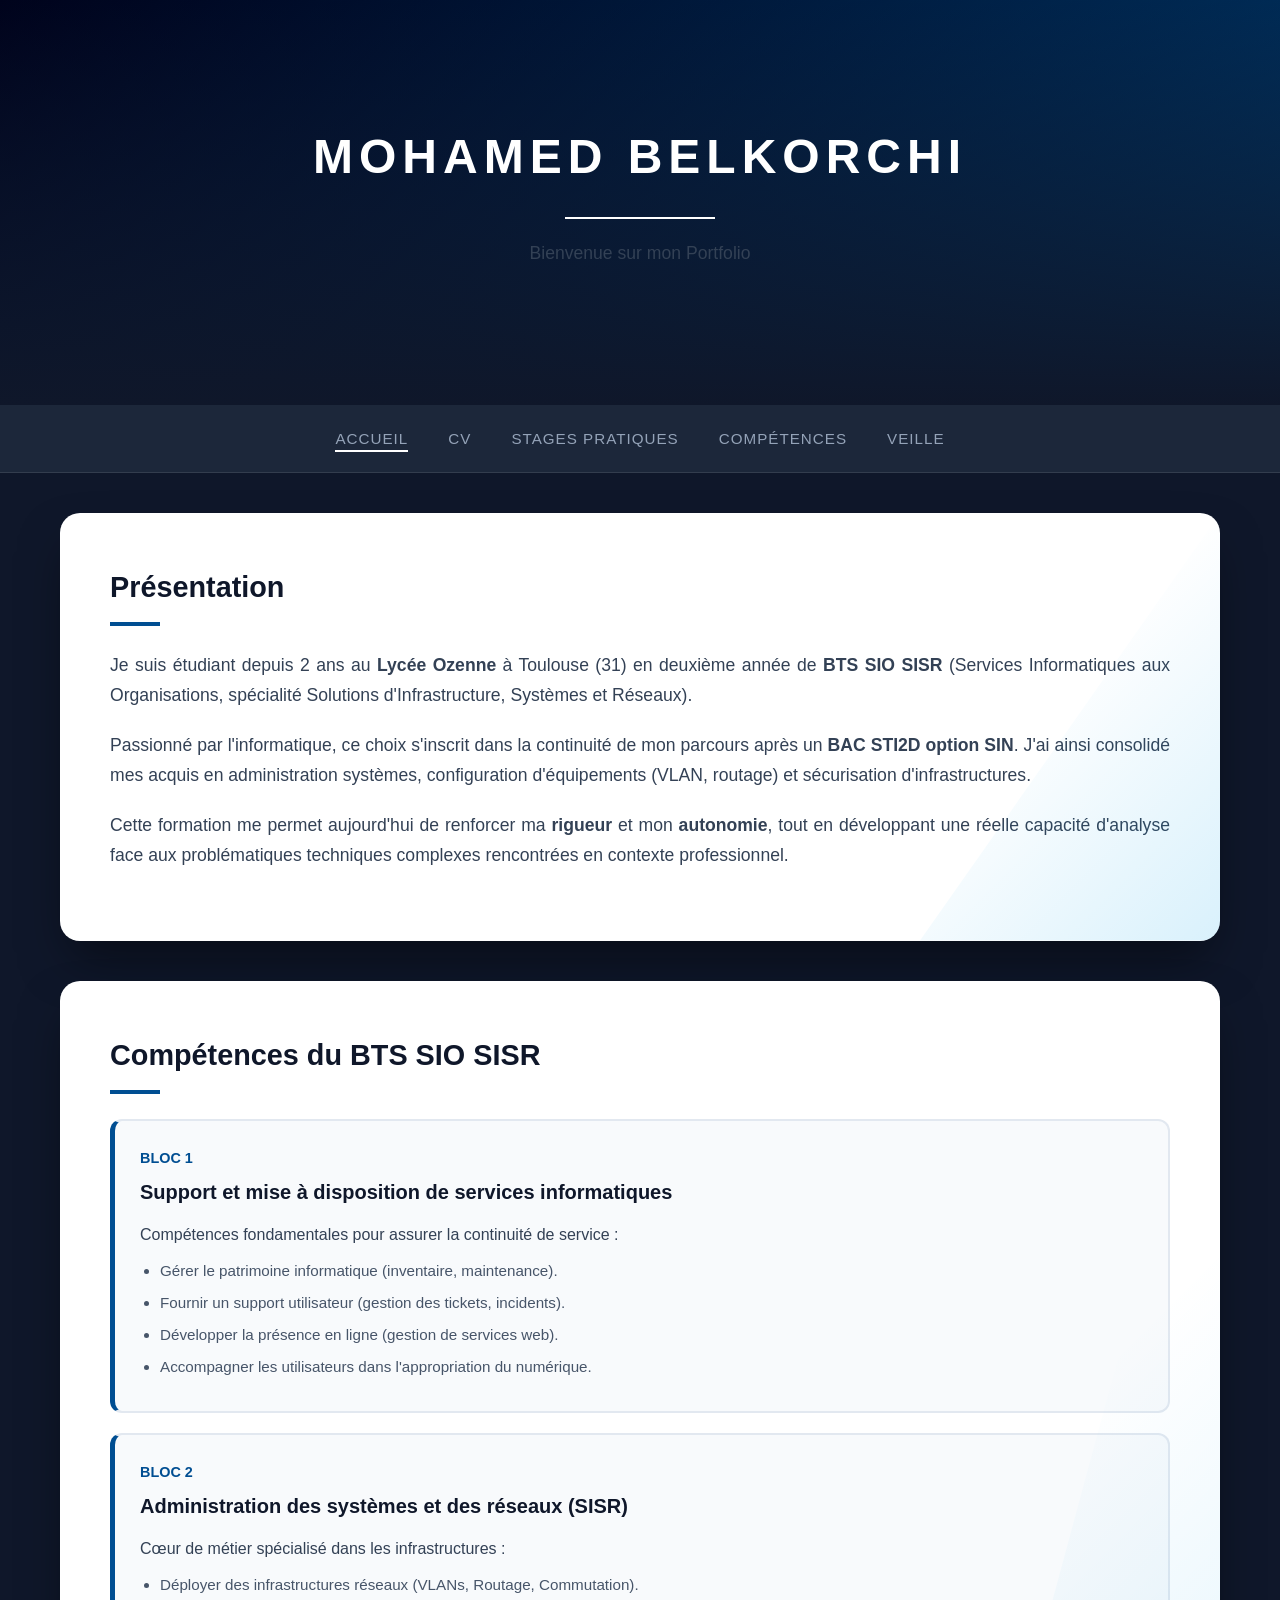
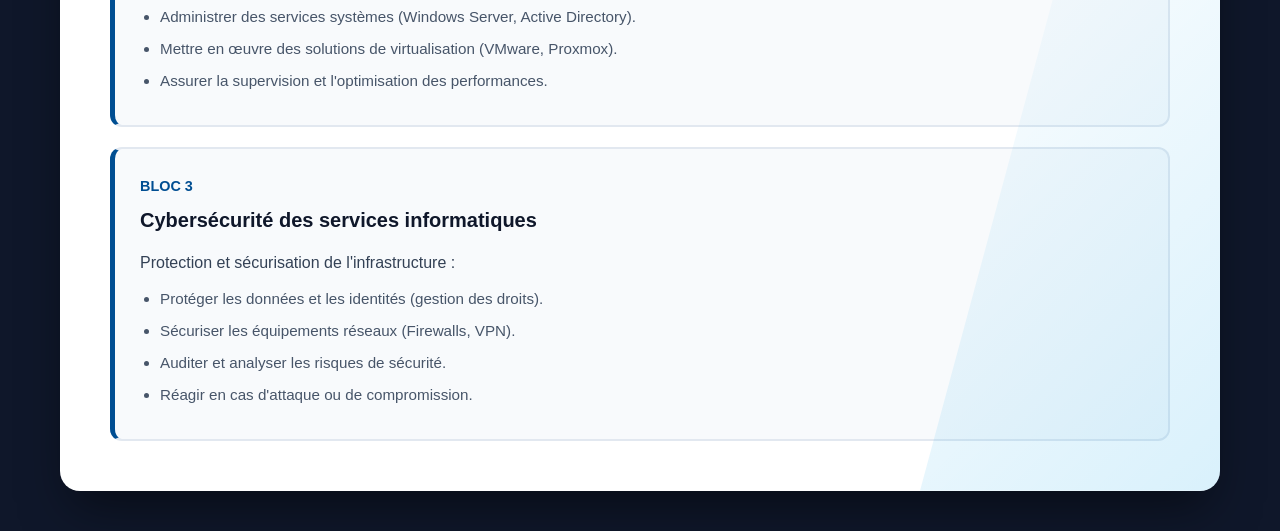
==== index.html @ 5a1d67d8 "Add files via upload" ====
<!DOCTYPE html>
<html lang="fr">
<head>
    <meta charset="UTF-8">
    <meta name="viewport" content="width=device-width, initial-scale=1.0">
    <title>Portfolio | Mohamed Belkorchi</title>
    <link rel="stylesheet" href="style.css">
</head>
<body>

    <header class="hero">
        <div class="hero-text">
            <h1>MOHAMED BELKORCHI</h1>
            <div class="main-line"></div>
            <p>Bienvenue sur mon Portfolio</p>
        </div>
    </header>

    <nav class="navbar">
        <ul class="nav-links">
            <li><a href="index.html" class="active">Accueil</a></li>
            <li><a href="cv.html">CV</a></li>
            <li><a href="entreprise.html">Stages Pratiques</a></li>
            <li><a href="competences.html">Compétences</a></li>
            <li><a href="veilles.html">Veille</a></li>
        </ul>
    </nav>

    <main class="content-container">
        <section class="info-card">
            <h2>Présentation</h2>
            <div class="title-underline"></div>
            
            <p>Je suis étudiant depuis 2 ans au <strong>Lycée Ozenne</strong> à Toulouse (31) en deuxième année de <strong>BTS SIO SISR</strong> (Services Informatiques aux Organisations, spécialité Solutions d'Infrastructure, Systèmes et Réseaux).</p>
            
            <p>Passionné par l'informatique, ce choix s'inscrit dans la continuité de mon parcours après un <strong>BAC STI2D option SIN</strong>. J'ai ainsi consolidé mes acquis en administration systèmes, configuration d'équipements (VLAN, routage) et sécurisation d'infrastructures.</p>

            <p>Cette formation me permet aujourd'hui de renforcer ma <strong>rigueur</strong> et mon <strong>autonomie</strong>, tout en développant une réelle capacité d'analyse face aux problématiques techniques complexes rencontrées en contexte professionnel.</p>
        </section>

        <section class="info-card section-space-block">
            <h2>Compétences du BTS SIO SISR</h2>
            <div class="title-underline"></div>
            
            <div class="blocs-container">
                <div class="bloc-item">
                    <h3>Bloc 1</h3>
                    <h4>Support et mise à disposition de services informatiques</h4>
                    <p>Compétences fondamentales pour assurer la continuité de service :</p>
                    <ul>
                        <li>Gérer le patrimoine informatique (inventaire, maintenance).</li>
                        <li>Fournir un support utilisateur (gestion des tickets, incidents).</li>
                        <li>Développer la présence en ligne (gestion de services web).</li>
                        <li>Accompagner les utilisateurs dans l'appropriation du numérique.</li>
                    </ul>
                </div>

                <div class="bloc-item">
                    <h3>Bloc 2</h3>
                    <h4>Administration des systèmes et des réseaux (SISR)</h4>
                    <p>Cœur de métier spécialisé dans les infrastructures :</p>
                    <ul>
                        <li>Déployer des infrastructures réseaux (VLANs, Routage, Commutation).</li>
                        <li>Administrer des services systèmes (Windows Server, Active Directory).</li>
                        <li>Mettre en œuvre des solutions de virtualisation (VMware, Proxmox).</li>
                        <li>Assurer la supervision et l'optimisation des performances.</li>
                    </ul>
                </div>

                <div class="bloc-item">
                    <h3>Bloc 3</h3>
                    <h4>Cybersécurité des services informatiques</h4>
                    <p>Protection et sécurisation de l'infrastructure :</p>
                    <ul>
                        <li>Protéger les données et les identités (gestion des droits).</li>
                        <li>Sécuriser les équipements réseaux (Firewalls, VPN).</li>
                        <li>Auditer et analyser les risques de sécurité.</li>
                        <li>Réagir en cas d'attaque ou de compromission.</li>
                    </ul>
                </div>
            </div>
        </section>
    </main>

</body>
</html>
---- style.css ----
/* =========================================
   1. CONFIGURATION GÉNÉRALE & RESET
   ========================================= */
* {
    margin: 0;
    padding: 0;
    box-sizing: border-box;
    font-family: 'Inter', -apple-system, BlinkMacSystemFont, "Segoe UI", Roboto, sans-serif;
}

body {
    background-color: #0f172a; /* Bleu nuit profond */
    color: #1e293b;
    line-height: 1.7;
    overflow-x: hidden;
}

/* =========================================
   2. HEADER / HERO SECTION (Spatiale)
   ========================================= */
.hero {
    height: 45vh;
    background: linear-gradient(to bottom, rgba(0,0,0,0.3), rgba(15, 23, 42, 1)), 
                url('https://www.transparenttextures.com/patterns/stardust.png'),
                linear-gradient(135deg, #000428 0%, #004e92 100%);
    display: flex;
    justify-content: center;
    align-items: center;
    text-align: center;
    color: white;
}

.hero-text {
    display: flex;
    flex-direction: column;
    align-items: center;
    width: 100%;
}

.hero h1 {
    font-size: 3rem;
    letter-spacing: 6px;
    font-weight: 700;
    text-transform: uppercase;
}

.main-line {
    width: 150px;
    height: 2px;
    background: white;
    margin: 20px auto;
}

/* =========================================
   3. NAVIGATION (Surlignage blanc)
   ========================================= */
.navbar {
    background: rgba(30, 41, 59, 0.95);
    backdrop-filter: blur(10px);
    position: sticky;
    top: 0;
    z-index: 100;
    border-bottom: 1px solid rgba(255,255,255,0.1);
}

.nav-links {
    display: flex;
    justify-content: center;
    list-style: none;
    padding: 20px 0;
    gap: 40px;
}

.nav-links a {
    color: #94a3b8;
    text-decoration: none;
    font-size: 0.95rem;
    font-weight: 500;
    text-transform: uppercase;
    letter-spacing: 1px;
    position: relative;
    padding-bottom: 5px;
    transition: color 0.3s ease;
}

.nav-links a::after {
    content: '';
    position: absolute;
    width: 0;
    height: 2px;
    bottom: 0;
    left: 0;
    background-color: white;
    transition: width 0.3s ease;
}

.nav-links a:hover { color: white; }
.nav-links a:hover::after, .nav-links a.active::after { width: 100%; }

/* =========================================
   4. CONTENU & CARTES (Glassmorphism)
   ========================================= */
.content-container {
    max-width: 1000px;
    margin: 40px auto 100px;
    padding: 0 20px;
}

.info-card {
    position: relative;
    background: #ffffff;
    padding: 50px;
    border-radius: 20px;
    box-shadow: 0 25px 50px -12px rgba(0, 0, 0, 0.5);
    overflow: hidden;
}

/* Filigrane bleu géométrique */
.info-card::after {
    content: '';
    position: absolute;
    top: 0;
    right: 0;
    width: 300px;
    height: 100%;
    background: linear-gradient(135deg, transparent 40%, #00a0e9 100%);
    opacity: 0.15;
    pointer-events: none;
    clip-path: polygon(100% 0, 0% 100%, 100% 100%);
}

h2 { font-size: 1.8rem; color: #0f172a; margin-bottom: 10px; }
.title-underline { width: 50px; height: 4px; background: #004e92; margin-bottom: 25px; }
p { margin-bottom: 20px; color: #334155; font-size: 1.1rem; text-align: justify; }

/* =========================================
   5. MODIFICATION : LOGO EN HAUT À DROITE
   ========================================= */
.present-card {
    position: relative !important;
    display: block !important; /* Annule le flexbox */
    padding-top: 60px !important; /* Espace pour le logo */
}

.corner-logo-right {
    position: absolute !important;
    top: 20px !important;    /* Distance du haut du cadre blanc */
    right: 30px !important;  /* Distance du bord DROIT du cadre blanc */
    width: 180px !important;
    height: auto !important;
    z-index: 20 !important;   /* Passe devant le filigrane */
    display: block !important;
}

/* =========================================
   6. GRILLES & BULLES (COMPÉTENCES)
   ========================================= */
.section-space-block { margin-top: 40px; }
.grid-container { display: grid; grid-template-columns: 1fr 1fr; gap: 40px; margin-top: 20px; }
.sub-title-blue { color: #004e92; font-size: 1.3rem; margin-bottom: 20px; font-weight: 600; }

.skills-tags {
    display: flex;
    flex-direction: column;
    gap: 12px;
}

.skills-tags span {
    background: #f1f5f9;
    color: #0f172a;
    padding: 12px 20px;
    border-radius: 8px;
    font-size: 1rem;
    font-weight: 500;
    border: 1px solid #e2e8f0;
    transition: all 0.3s ease;
    width: fit-content;
}

.skills-tags span:hover {
    background: #004e92;
    color: white;
    padding-left: 30px;
}

/* =========================================
   7. RESPONSIVE (Mobile)
   ========================================= */
@media (max-width: 850px) {
    .grid-container { grid-template-columns: 1fr; }
    .hero h1 { font-size: 2rem; }
    .nav-links { gap: 15px; font-size: 0.8rem; }
    
    .corner-logo-right {
        position: relative !important;
        margin: 0 auto 20px auto !important;
        right: auto !important;
        top: auto !important;
    }
    .present-card { text-align: center; padding-top: 30px !important; }
}

/* On s'assure que la carte est en position relative */
.present-card {
    position: relative !important;
    display: block !important;
}

/* --- AJUSTEMENT ICI POUR RENDRE LE LOGO PLUS PETIT --- */
.force-right-logo {
    position: absolute !important;
    display: block !important;
    
    /* Positionnement précis dans le COIN HAUT DROITE */
    top: 20px !important;    /* Distance du haut du cadre blanc */
    right: 30px !important;  /* Distance du bord DROIT du cadre blanc */
    
    /* Taille réduite pour la discrétion */
    width: 120px !important; /* Réduction de la largeur */
    height: auto !important;
    
    /* Priorité visuelle */
    z-index: 10 !important;
}

/* Ajustement pour que le texte ne passe pas sous le logo sur petit écran */
@media (max-width: 850px) {
    .force-right-logo {
        position: relative !important;
        margin: 0 auto 20px auto !important;
        right: auto !important;
        top: auto !important;
        width: 100px !important; /* Encore plus petit sur mobile */
    }
    .present-card {
        text-align: center;
    }
}
/* Style du bouton Télécharger le CV */
.btn-cv-action {
    display: inline-block;
    background-color: #004e92;
    color: white !important;
    text-decoration: none;
    padding: 15px 40px;
    font-size: 1rem;
    font-weight: 700;
    text-transform: uppercase;
    border-radius: 8px;
    transition: all 0.3s ease;
    box-shadow: 0 4px 15px rgba(0, 78, 146, 0.3);
    border: 2px solid transparent;
}

.btn-cv-action:hover {
    background-color: transparent;
    color: #004e92 !important;
    border: 2px solid #004e92;
    transform: translateY(-3px);
    box-shadow: 0 8px 25px rgba(0, 78, 146, 0.4);
}

/* Espacement entre les deux grandes cases */
.section-space-block {
    margin-top: 40px;
}

/* Style Timeline (si pas déjà mis) */
.studies-timeline { list-style: none; padding: 0; }
.studies-timeline li { border-left: 3px solid #004e92; padding-left: 15px; margin-bottom: 20px; text-align: left; }
.year { color: #004e92; font-weight: bold; font-size: 0.9rem; }

.content-container {
    max-width: 1200px; /* Largeur augmentée */
    margin: 40px auto;
}

.projects-grid {
    display: grid;
    grid-template-columns: repeat(3, 1fr); /* 3 colonnes */
    gap: 25px;
}

.project-image {
    height: 200px; /* Hauteur d'image ajustée */
}

/* Force le conteneur à être large */
.content-container {
    max-width: 1200px;
    margin: 40px auto;
    padding: 0 20px;
}

/* La grille magique : 3 colonnes égales */
.projects-grid {
    display: grid;
    grid-template-columns: repeat(3, 1fr);
    gap: 30px;
    padding: 20px 0;
}

/* Chaque carte (le carré blanc) */
.project-card {
    background: white;
    border: 1px solid #e2e8f0;
    border-radius: 12px;
    overflow: hidden;
    display: flex;
    flex-direction: column;
    box-shadow: 0 4px 6px rgba(0,0,0,0.05);
    height: 100%; /* Toutes les cartes ont la même taille */
}

/* La zone de l'image (pour éviter que l'image dépasse) */
.project-image-box {
    width: 100%;
    height: 160px;
    background: #f1f5f9; /* Gris clair en attendant tes photos */
    display: flex;
    align-items: center;
    justify-content: center;
}

.project-image-box img {
    width: 100%;
    height: 100%;
    object-fit: cover;
}

/* Le texte dans la carte */
.project-info {
    padding: 20px;
    flex-grow: 1;
    display: flex;
    flex-direction: column;
}

.project-info h3 {
    margin: 0 0 10px 0;
    color: #004e92;
    font-size: 1.1rem;
}

.project-info p {
    font-size: 0.9rem;
    color: #475569;
    margin-bottom: 20px;
    flex-grow: 1;
}

/* Le bouton */
.btn-tp {
    display: block;
    text-align: center;
    background: #004e92;
    color: white !important;
    padding: 10px;
    border-radius: 6px;
    text-decoration: none;
    font-weight: bold;
    transition: 0.3s;
}

.btn-tp:hover {
    background: #00a0e9;
}

/* Pour mobile : on passe à 1 seule colonne */
@media (max-width: 900px) {
    .projects-grid { grid-template-columns: 1fr; }
}

/* Le bouton identique à celui du CV */
.btn-cv-action {
    display: inline-block;
    background-color: #004e92; /* Ton bleu principal */
    color: white !important;
    text-decoration: none;
    padding: 15px 45px;
    font-size: 1.1rem;
    font-weight: 700;
    text-transform: uppercase;
    letter-spacing: 1px;
    border-radius: 8px;
    transition: all 0.3s ease;
    box-shadow: 0 4px 15px rgba(0, 78, 146, 0.3);
    border: 2px solid transparent;
}

.btn-cv-action:hover {
    background-color: transparent;
    color: #004e92 !important;
    border: 2px solid #004e92;
    transform: translateY(-3px);
    box-shadow: 0 8px 25px rgba(0, 78, 146, 0.4);
}

/* On s'assure que la case de téléchargement est propre */
.download-card {
    background: #f8fafc;
    border: 2px dashed #e2e8f0;
    border-radius: 15px;
    padding: 30px;
    margin-top: 20px;
}

/* =========================================
   STYLES POUR LES BLOCS MISSIONS ET COMPETENCES
   ========================================= */
.blocs-container {
    display: flex;
    flex-direction: column;
    gap: 20px;
    margin-top: 25px;
}

.bloc-item {
    border: 2px solid #e2e8f0;
    border-left: 5px solid #004e92;
    padding: 25px;
    border-radius: 12px;
    background: #f8fafc;
    transition: all 0.3s ease;
}

.bloc-item:hover {
    transform: translateX(10px);
    background: #ffffff;
    border-color: #004e92;
}

.bloc-item h3 { color: #004e92; font-size: 0.9rem; text-transform: uppercase; margin-bottom: 5px; font-weight: 800; }
.bloc-item h4 { color: #0f172a; font-size: 1.25rem; margin-bottom: 12px; }
.bloc-item p { margin-bottom: 10px; font-size: 1rem; text-align: left; }

.bloc-item ul {
    list-style-type: disc;
    padding-left: 20px;
    color: #475569;
}

.bloc-item li {
    margin-bottom: 6px;
    font-size: 0.95rem;
    text-align: left;
}
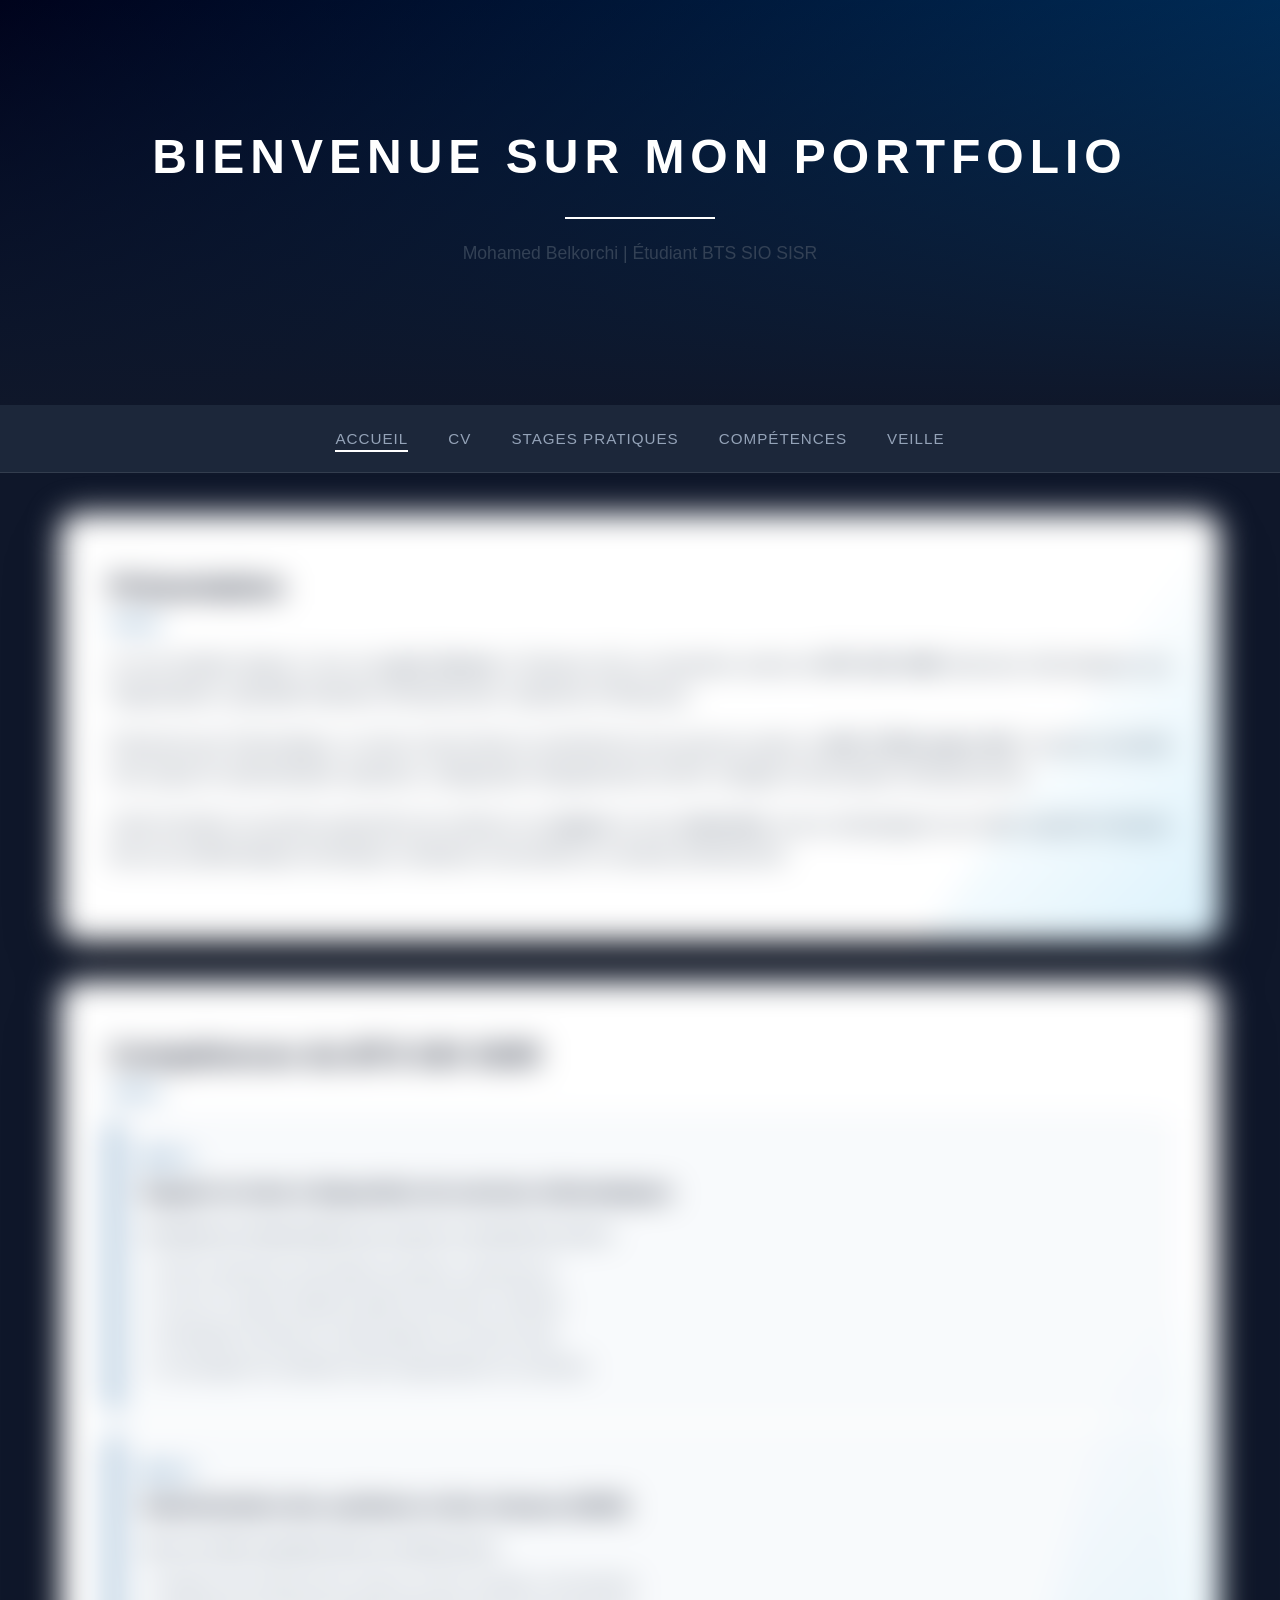
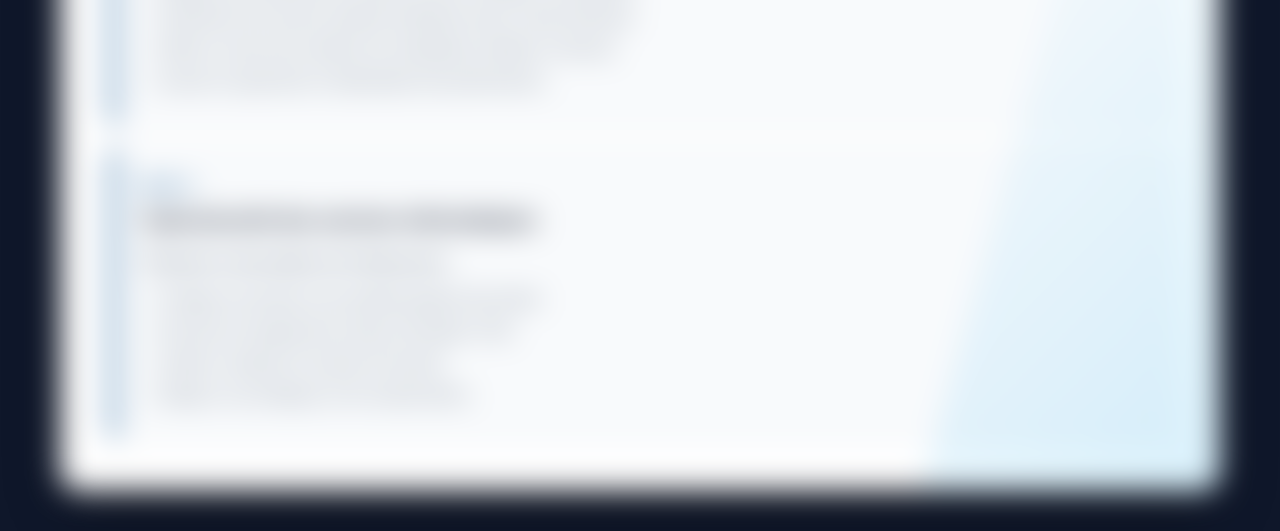
==== commit 72ed522c: "Add files via upload" ====
--- a/index.html
+++ b/index.html
@@ -10,9 +10,9 @@
 
     <header class="hero">
         <div class="hero-text">
-            <h1>MOHAMED BELKORCHI</h1>
+            <h1>BIENVENUE SUR MON PORTFOLIO</h1>
             <div class="main-line"></div>
-            <p>Bienvenue sur mon Portfolio</p>
+            <p>Mohamed Belkorchi | Étudiant BTS SIO SISR</p>
         </div>
     </header>
 
@@ -26,7 +26,7 @@
         </ul>
     </nav>
 
-    <main class="content-container">
+    <main id="main-content" class="content-container blur-page" onclick="unlockPage()">
         <section class="info-card">
             <h2>Présentation</h2>
             <div class="title-underline"></div>
@@ -82,5 +82,21 @@
         </section>
     </main>
 
+    <script>
+        const main = document.getElementById('main-content');
+
+        // Au chargement : on vérifie si l'utilisateur a déjà cliqué une fois
+        if (localStorage.getItem('portfolio-unlocked') === 'true') {
+            main.classList.remove('blur-page');
+        }
+
+        // Fonction lancée au clic
+        function unlockPage() {
+            main.classList.remove('blur-page');
+            // On enregistre l'info dans le navigateur pour la prochaine fois
+            localStorage.setItem('portfolio-unlocked', 'true');
+        }
+    </script>
+
 </body>
 </html>
--- a/style.css
+++ b/style.css
@@ -445,3 +445,18 @@
     font-size: 0.95rem;
     text-align: left;
 }
+
+/* État au chargement : flou */
+.blur-page {
+    filter: blur(15px);
+    transition: filter 0.5s ease;
+    cursor: pointer;
+    user-select: none;
+}
+
+/* État quand on clique (la classe est retirée) */
+.content-container:not(.blur-page) {
+    filter: blur(0);
+    user-select: auto;
+    cursor: default;
+}
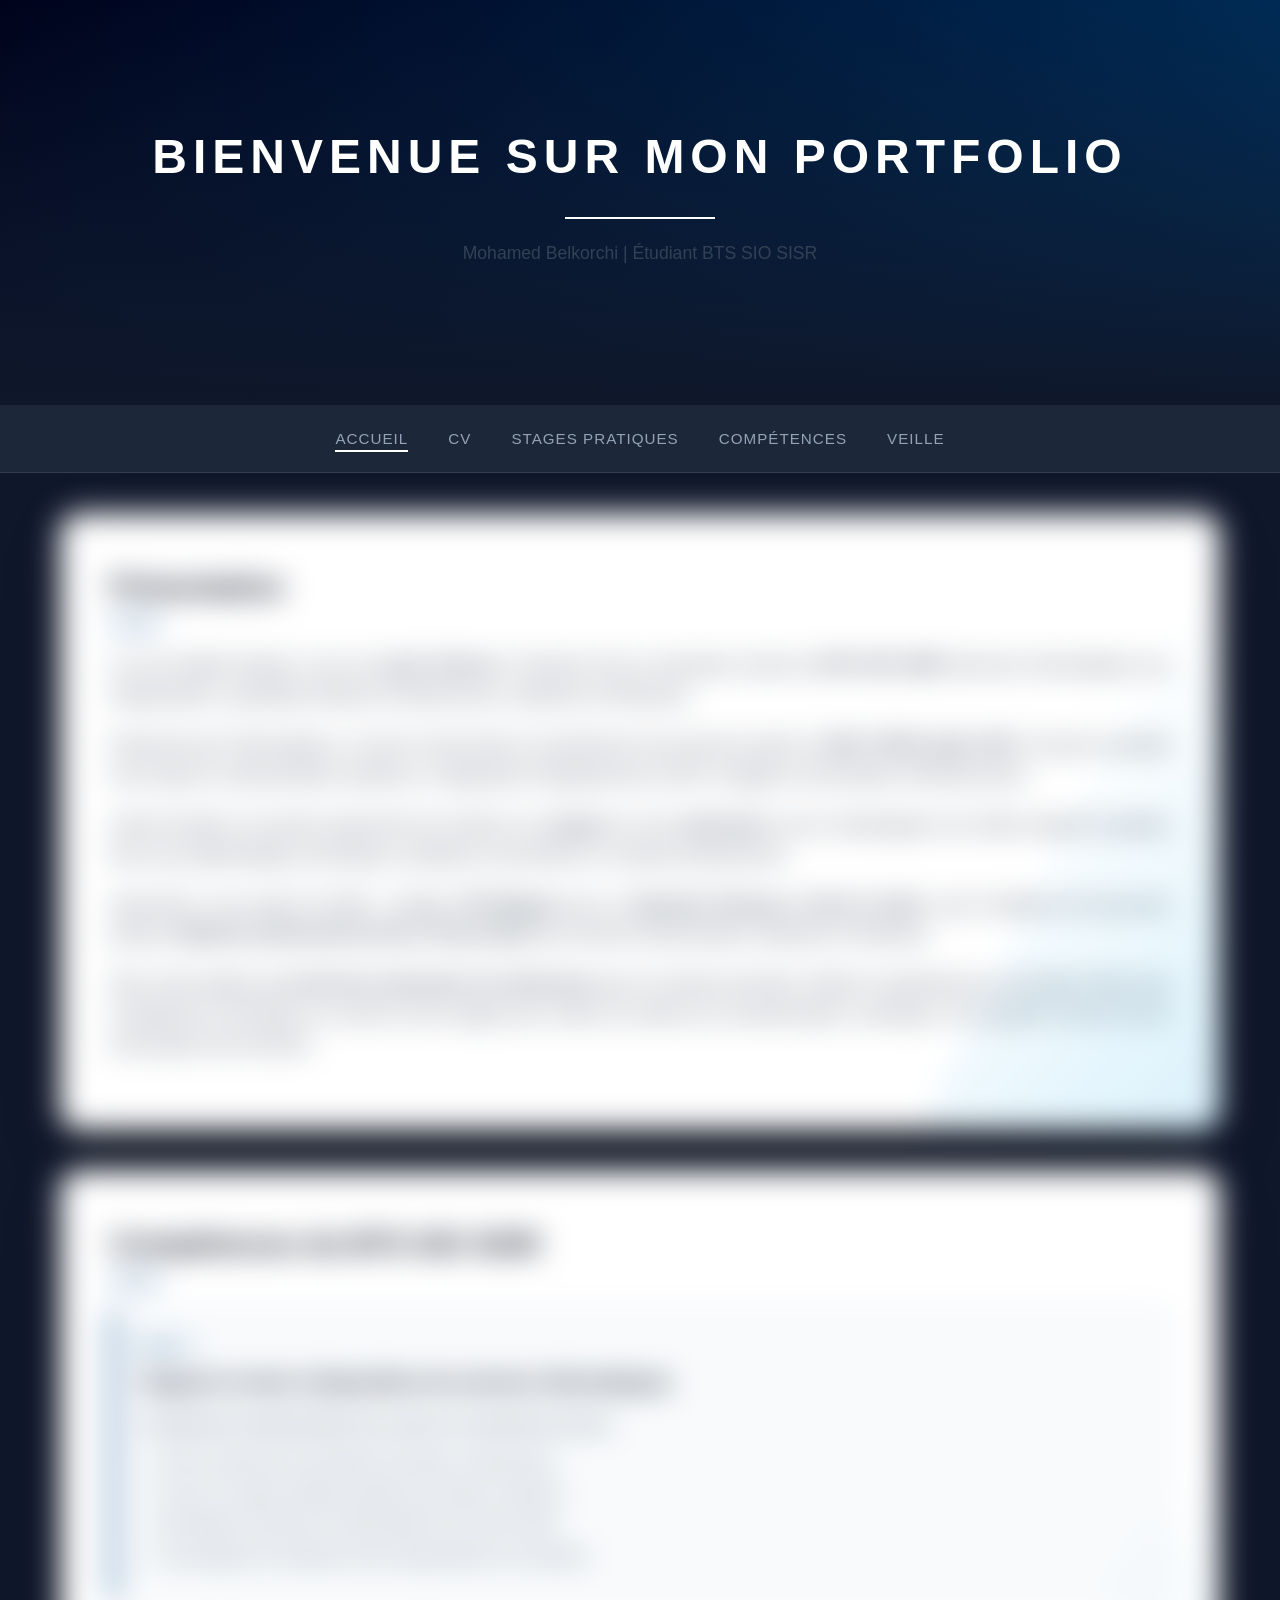
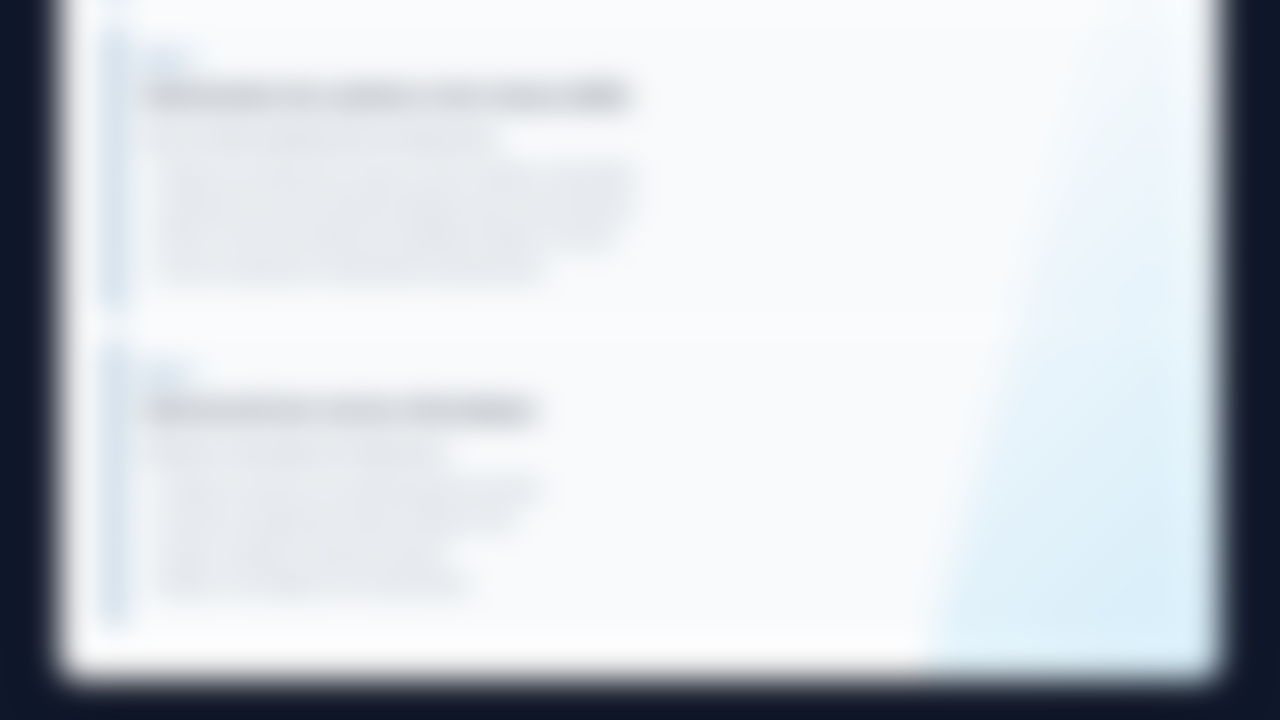
==== commit 0a8fb676: "Add files via upload" ====
--- a/index.html
+++ b/index.html
@@ -36,6 +36,13 @@
             <p>Passionné par l'informatique, ce choix s'inscrit dans la continuité de mon parcours après un <strong>BAC STI2D option SIN</strong>. J'ai ainsi consolidé mes acquis en administration systèmes, configuration d'équipements (VLAN, routage) et sécurisation d'infrastructures.</p>
 
             <p>Cette formation me permet aujourd'hui de renforcer ma <strong>rigueur</strong> et mon <strong>autonomie</strong>, tout en développant une réelle capacité d'analyse face aux problématiques techniques complexes rencontrées en contexte professionnel.</p>
+            <p>Aujourd'hui, mon projet est défini : j'intègre l'<strong>IPI Blagnac</strong> pour un 
+            <strong>Bachelor Réseaux, Cloud & Cyber</strong>, avec l'ambition de poursuivre jusqu'au 
+            <strong>Mastère professionnel Infra & Cloud Xpert</strong> pour devenir Administrateur Systèmes et Réseaux.</p>
+
+            <p>Dans cette optique, <strong>je recherche activement une alternance</strong> pour la rentrée prochaine. 
+            Motivé et opérationnel, je souhaite mettre mes compétences techniques au service d'une équipe pour 
+            relever les défis de la transformation numérique, de la gestion Cloud et de la sécurisation des données.</p>
         </section>
 
         <section class="info-card section-space-block">
